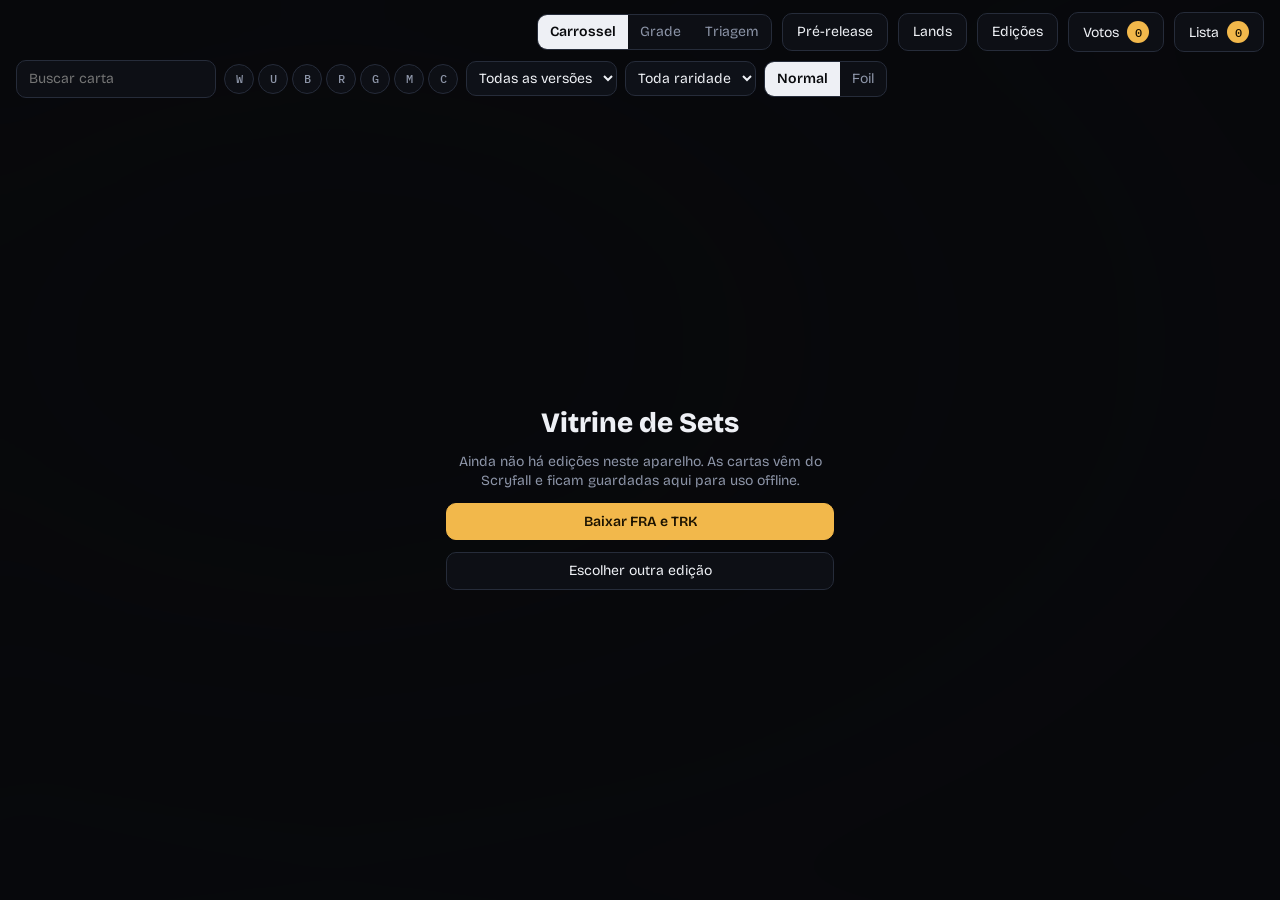
==== index.html @ ba4931e3 "PWA da Vitrine de Sets: shell offline, IndexedDB, atualizador Scryfall, lands e relatório pré-releas" ====
<!doctype html>
<html lang="pt-BR">
<head>
<meta charset="utf-8">
<meta name="viewport" content="width=device-width,initial-scale=1,viewport-fit=cover">
<title>Vitrine de Sets</title>
<meta name="theme-color" content="#08090c">
<meta name="description" content="Vitrine, triagem e lista de cartas de Magic por edição.">
<link rel="manifest" href="manifest.webmanifest">
<link rel="icon" href="icons/icon.svg" type="image/svg+xml">
<link rel="apple-touch-icon" href="icons/icon-192.png">
<link rel="preconnect" href="https://fonts.googleapis.com">
<link rel="preconnect" href="https://fonts.gstatic.com" crossorigin>
<link rel="stylesheet" href="https://fonts.googleapis.com/css2?family=Bricolage+Grotesque:opsz,wght@12..96,400;12..96,600;12..96,800&family=IBM+Plex+Mono:wght@400;500&display=swap">
<link rel="stylesheet" href="css/app.css">
</head>
<body>
<div id="bgart"></div>
<div id="app">
  <header>
    <div class="tabs" id="tabs" role="tablist" aria-label="Edições"></div>
    <div class="sp"></div>
    <div class="seg" role="group" aria-label="Visualização">
      <button id="vCar" aria-pressed="true">Carrossel</button>
      <button id="vGrid" aria-pressed="false">Grade</button>
      <button id="vTri" aria-pressed="false">Triagem</button>
    </div>
    <button class="btn" id="bRep">Pré-release</button>
    <button class="btn" id="bLands">Lands</button>
    <button class="btn" id="bEd">Edições</button>
    <button class="btn" id="bVotes">Votos<span class="cnt" id="cntV">0</span></button>
    <button class="btn" id="bList">Lista<span class="cnt" id="cnt">0</span></button>
  </header>
  <div class="filters">
    <input type="search" id="q" placeholder="Buscar carta" aria-label="Buscar carta" autocomplete="off">
    <div class="chips" id="chips" role="group" aria-label="Cor"></div>
    <select id="selVar" aria-label="Variantes"><option value="all">Todas as versões</option><option value="main">Só principais</option><option value="var">Só variantes</option></select>
    <select id="selRar" aria-label="Raridade"><option value="all">Toda raridade</option><option value="mythic">Mítica</option><option value="rare">Rara</option><option value="uncommon">Incomum</option><option value="common">Comum</option></select>
    <div class="seg" id="modeSeg" role="group" aria-label="Adicionar como" title="Acabamento usado ao clicar na grade">
      <button data-m="n" aria-pressed="true">Normal</button><button data-m="f" aria-pressed="false">Foil</button>
    </div>
    <span class="meta" id="resCount"></span>
  </div>
  <main id="main"></main>
</div>

<div class="scrim" id="scrim"></div>
<aside id="drawer" aria-label="Lista">
  <header><h2>Minha lista</h2><button class="btn" id="dClose">Fechar</button></header>
  <div class="dset">
    <label>Qualidade<select id="dQ"><option>M</option><option selected>NM</option><option>SP</option><option>MP</option><option>HP</option><option>D</option></select></label>
    <label>Idioma<select id="dL"><option value="BR">Português (BR)</option><option value="EN" selected>Inglês (EN)</option><option>DE</option><option>ES</option><option>FR</option><option>IT</option><option>JP</option><option>KO</option><option>RU</option><option>TW</option></select></label>
  </div>
  <div class="dlist" id="dList"></div>
  <div class="dfoot">
    <div class="upd" id="upd"></div>
    <div class="two"><button class="btn pri" id="bExp">Exportar CSV Liga</button><button class="btn" id="bCopy">Copiar CSV</button></div>
    <button class="btn" id="bClear">Limpar lista</button>
  </div>
</aside>

<section id="lands" class="page" role="dialog" aria-label="Lands por cor">
  <header><h2>Lands por cor</h2><button class="btn" data-close="lands">Fechar</button></header>
  <div class="page-body"><div class="vm-box" id="landsBox"></div></div>
</section>

<section id="rep" class="page" role="dialog" aria-label="Pré-release vs votos">
  <header><h2>Pré-release vs votos</h2><button class="btn" data-close="rep">Fechar</button></header>
  <div class="page-body">
    <div class="vm-box">
      <h3>CSV do ManaBox</h3>
      <label class="col">Edição<select id="repSet"></select></label>
      <div class="vm-two"><button class="btn pri" id="repPick">Escolher CSV</button><button class="btn" id="repDemo" hidden>Usar exemplo</button></div>
      <input type="file" id="repFile" accept=".csv,text/csv" hidden>
      <div class="vm-info">Cruza por Scryfall ID, depois sigla + número, depois nome. Foil conta como a mesma carta. Usa os votos deste aparelho. O arquivo é lido só aqui, não sai do navegador.</div>
      <div class="vm-info" id="repStat" role="status"></div>
    </div>
    <div id="repOut"></div>
  </div>
</section>

<section id="ed" class="page" role="dialog" aria-label="Edições e backup">
  <header><h2>Edições e backup</h2><button class="btn" id="edClose">Fechar</button></header>
  <div class="page-body">
    <div class="vm-box">
      <h3>Adicionar edição</h3>
      <form id="edAddForm" class="inline">
        <input id="edCode" placeholder="Sigla, ex.: mh3" maxlength="6" autocapitalize="none" autocomplete="off" aria-label="Sigla da edição">
        <button class="btn pri" type="submit">Adicionar</button>
      </form>
      <div class="vm-info">Busca no Scryfall todas as versões (<b>e:sigla</b>, com variantes e extras). A sigla está na página da edição no Scryfall.</div>
    </div>
    <div class="vm-box">
      <h3>Suas edições</h3>
      <div id="edList"></div>
      <button class="btn" id="edAll">Atualizar todas</button>
      <div class="vm-info" id="edStat" role="status"></div>
    </div>
    <div class="vm-box">
      <h3>Backup (votos, lista e preferências)</h3>
      <div class="vm-two"><button class="btn pri" id="bkExp">Exportar JSON</button><button class="btn" id="bkImp">Importar JSON</button></div>
      <input type="file" id="bkFile" accept="application/json,.json" hidden>
      <div class="vm-info">Cada aparelho guarda os próprios dados. Para levar para outro, exporte aqui e importe lá. A importação mescla com o que já existe e não apaga nada.</div>
      <div class="vm-info" id="bkStat" role="status"></div>
    </div>
    <div class="vm-info">Dados e imagens das cartas: <a href="https://scryfall.com" target="_blank" rel="noopener">Scryfall</a>. Magic: The Gathering é marca da Wizards of the Coast; app não oficial. Imagens são carregadas direto do Scryfall e guardadas só neste aparelho.</div>
  </div>
</section>

<section id="vm" role="dialog" aria-label="Votos e impressão">
  <header><h2>Votos e impressão</h2><button class="btn" id="vmClose">Fechar</button></header>
  <div class="vm-body">
    <div class="vm-col">
      <div class="vm-box">
        <h3>Resumo</h3>
        <table id="vmSum"></table>
      </div>
      <div class="vm-box">
        <h3>O que entra</h3>
        <label><input type="checkbox" data-inc="s" checked> Bomba</label>
        <label><input type="checkbox" data-inc="y" checked> Sim</label>
        <label><input type="checkbox" data-inc="m" checked> Meh</label>
        <label><input type="checkbox" data-inc="n" checked> Não</label>
        <label class="col">Edição<select id="vmEd"></select></label>
        <div class="vm-info" id="vmCount"></div>
        <div class="vm-two"><button class="btn pri" id="vCsv">Exportar CSV</button><button class="btn" id="vCsvCopy">Copiar CSV</button></div>
        <div class="vm-info">CSV no padrão Liga, com a coluna extra <b>Voto</b> no fim (Bomba, Sim, Meh, Não).</div>
      </div>
      <div class="vm-box">
        <h3>Imprimir em A4 (PDF)</h3>
        <label class="col">Cartas por página <span class="vm-info"><b id="ppOut"></b> · 9 = tamanho natural (63 × 88 mm)</span>
          <input type="range" id="pp" min="9" max="48" step="1" value="18"></label>
        <label><input type="checkbox" id="ppNames" checked> Nome e número sob a carta</label>
        <label><input type="checkbox" id="ppMark" checked> Marcar o voto (borda e etiqueta colorida)</label>
        <label><input type="checkbox" id="ppHi"> Alta resolução (mais pesado, imprime mais nítido)</label>
        <div class="vm-info" id="ppInfo"></div>
        <button class="btn pri" id="vPdf">Gerar PDF</button>
        <div class="vm-info" id="ppStat"></div>
      </div>
    </div>
    <div class="vm-prev">
      <div class="pg" id="pg"></div>
      <div class="pgnav"><button class="btn" id="pgPrev" aria-label="Página anterior">‹</button><span id="pgN"></span><button class="btn" id="pgNext" aria-label="Próxima página">›</button></div>
    </div>
  </div>
</section>

<div id="upBar" role="status" hidden><span>Nova versão do app disponível.</span><button class="btn pri" id="upGo">Recarregar</button></div>
<div id="toast" role="status"></div>

<script type="module" src="js/app.js"></script>
</body>
</html>
---- css/app.css ----
:root{
  --bg:#08090c; --panel:#10131a; --panel2:#171b25; --line:#262c3a; --fg:#eef0f5; --mute:#8d95a8;
  --accent:#f2b84b; --accent-fg:#1b1200; --foil1:#7bdcff; --foil2:#ff9be8; --danger:#ff7a7a;
  --f-disp:'Bricolage Grotesque','Segoe UI',system-ui,sans-serif; --f-mono:'IBM Plex Mono',ui-monospace,Menlo,monospace;
  color-scheme:dark;
}
@media (prefers-color-scheme:light){:root:not([data-theme="dark"]){--bg:#08090c;color-scheme:dark}}
*{box-sizing:border-box}
html,body{height:100%}
body{margin:0;background:var(--bg);color:var(--fg);font:14px/1.4 var(--f-disp);overflow:hidden;
  padding-left:max(16px,env(safe-area-inset-left,0px));padding-right:max(16px,env(safe-area-inset-right,0px))}
button,input,select{font:inherit;color:inherit}
button{cursor:pointer;background:none;border:0;padding:0;touch-action:manipulation}
:focus-visible{outline:2px solid var(--accent);outline-offset:2px}
#app{height:100%;display:flex;flex-direction:column;position:relative;min-width:0}
#bgart{position:fixed;inset:-10%;background-size:cover;background-position:center;filter:blur(70px) saturate(1.3);opacity:.34;transition:opacity .6s,background-image .6s;z-index:0;pointer-events:none}
#bgart::after{content:"";position:absolute;inset:0;background:radial-gradient(ellipse at 30% 40%,transparent,var(--bg) 85%)}
header{position:relative;z-index:3;display:flex;gap:10px;align-items:center;flex-wrap:wrap;padding:12px 0 8px}
.tabs{display:flex;gap:6px;flex-wrap:wrap}
.tab{display:flex;align-items:center;gap:8px;padding:7px 12px;border:1px solid var(--line);border-radius:999px;background:rgba(16,19,26,.7);backdrop-filter:blur(8px);color:var(--mute);transition:.2s}
.tab img{width:18px;height:18px;filter:invert(1);opacity:.75}
.tab b{font:500 12px var(--f-mono);letter-spacing:.06em}
.tab[aria-selected=true]{color:var(--fg);border-color:var(--accent);box-shadow:0 0 0 1px var(--accent) inset}
.tab[aria-selected=true] img{opacity:1}
.sp{flex:1}
.seg{display:flex;border:1px solid var(--line);border-radius:10px;overflow:hidden;background:rgba(16,19,26,.7)}
.seg button{padding:7px 12px;color:var(--mute)}
.seg button[aria-pressed=true]{background:var(--fg);color:var(--bg);font-weight:600}
.btn{padding:8px 14px;border-radius:10px;border:1px solid var(--line);background:rgba(16,19,26,.7);white-space:nowrap}
.btn.pri{background:var(--accent);color:var(--accent-fg);border-color:var(--accent);font-weight:600}
.btn:hover{border-color:var(--mute)}
.btn.pri:hover{filter:brightness(1.08)}
.btn[disabled]{opacity:.4;cursor:default}
.cnt{display:inline-grid;place-items:center;min-width:22px;height:22px;padding:0 6px;margin-left:8px;border-radius:99px;background:var(--accent);color:var(--accent-fg);font:500 12px var(--f-mono)}
.filters{position:relative;z-index:3;display:flex;gap:8px;align-items:center;flex-wrap:wrap;padding:0 0 10px}
.filters input[type=search]{background:rgba(16,19,26,.7);border:1px solid var(--line);border-radius:10px;padding:8px 12px;min-width:0;width:200px;max-width:100%}
.chips{display:flex;gap:4px}
.chip{width:30px;height:30px;border-radius:50%;border:1px solid var(--line);font:500 12px var(--f-mono);background:rgba(16,19,26,.7);color:var(--mute)}
.chip[aria-pressed=true]{color:var(--bg);border-color:transparent}
.chip[data-c=W][aria-pressed=true]{background:#f3ecc9}.chip[data-c=U][aria-pressed=true]{background:#7db8ee}
.chip[data-c=B][aria-pressed=true]{background:#a79bb3}.chip[data-c=R][aria-pressed=true]{background:#f08a6a}
.chip[data-c=G][aria-pressed=true]{background:#7fd09a}.chip[data-c=M][aria-pressed=true]{background:#f2c35c}
.chip[data-c=C][aria-pressed=true]{background:#c5c9d2}
select{background:rgba(16,19,26,.9);border:1px solid var(--line);border-radius:10px;padding:7px 8px}
.meta{color:var(--mute);font:12px var(--f-mono)}
main{position:relative;z-index:2;flex:1;min-height:0;display:flex}
/* carrossel */
.carousel{flex:1;display:grid;grid-template-columns:minmax(0,1fr) minmax(0,1fr);gap:clamp(16px,4vw,64px);align-items:center;min-height:0;padding-bottom:12px}
.reelwrap{height:100%;display:flex;justify-content:center;align-items:center;min-height:0}
.reel{--ch:min(calc(100vh - 220px),620px);position:relative;height:calc(var(--ch)*1.14);width:calc(var(--ch)*.716);perspective:1400px;overflow:hidden;touch-action:pan-x;margin:auto}
.rc{position:absolute;left:0;top:0;width:100%;height:var(--ch);transition:transform .55s cubic-bezier(.2,.8,.2,1),opacity .45s;will-change:transform;cursor:pointer}
.rc.cur{z-index:2}
.tilt{width:100%;height:100%;transform-style:preserve-3d;transition:transform .5s cubic-bezier(.2,.8,.2,1);position:relative}
.cur .tilt{transform:rotateX(var(--rx,0deg)) rotateY(var(--ry,0deg)) rotateY(var(--flip,0deg))}
.face{position:absolute;inset:0;border-radius:4.7% / 3.4%;overflow:hidden;backface-visibility:hidden;box-shadow:0 30px 60px -20px #000c,0 0 0 1px #0008}
.face img{width:100%;height:100%;display:block;object-fit:cover}
.back{transform:rotateY(180deg);background:radial-gradient(ellipse at 50% 45%,#2b3350 0,#151a2b 55%,#0b0e18 100%);display:grid;place-items:center}
.back i{display:block;width:62%;aspect-ratio:1;border-radius:50%;border:2px solid #3b4670;box-shadow:0 0 0 10px #151a2b,0 0 0 12px #3b467066,inset 0 0 40px #4a5c9a55}
.shine{position:absolute;inset:0;background:linear-gradient(115deg,transparent 30%,#ffffff22 45%,#7bdcff22 52%,#ff9be822 58%,transparent 70%);background-size:250% 100%;background-position:var(--sx,100%) 0;mix-blend-mode:screen;pointer-events:none;opacity:0;transition:opacity .3s}
.cur:hover .shine,.foilcard .shine{opacity:1}
.pop{animation:pop .35s cubic-bezier(.2,1.4,.4,1)}
@keyframes pop{0%{transform:scale(.97)}50%{transform:scale(1.025)}100%{transform:scale(1)}}
.info{position:relative;z-index:5;min-width:0;max-height:100%;overflow:auto;padding:4px 4px 12px 0}
.info h1{margin:0 0 4px;font:800 clamp(26px,3.4vw,46px)/1.02 var(--f-disp);letter-spacing:-.02em;text-wrap:balance}
.info .type{color:var(--mute);margin-bottom:10px}
.tags{display:flex;gap:6px;flex-wrap:wrap;margin:0 0 16px}
.tag{padding:3px 9px;border-radius:99px;border:1px solid var(--line);font:500 11px var(--f-mono);color:var(--mute);text-transform:uppercase;letter-spacing:.05em}
.tag.r-mythic{color:#ff9a5c;border-color:#ff9a5c88}.tag.r-rare{color:var(--accent);border-color:#f2b84b88}.tag.r-uncommon{color:#b8d4e8;border-color:#b8d4e888}
.rows{display:grid;gap:8px;max-width:420px}
.row{display:flex;align-items:center;gap:10px;padding:10px 12px;border-radius:12px;background:rgba(16,19,26,.8);border:1px solid var(--line)}
.row .lbl{flex:1;font-weight:600}
.row.foil .lbl{background:linear-gradient(90deg,var(--foil1),var(--foil2));-webkit-background-clip:text;background-clip:text;color:transparent}
.row.off{opacity:.35}
.step{display:flex;align-items:center;gap:2px}
.step button{width:32px;height:32px;border-radius:8px;border:1px solid var(--line);font-size:18px;line-height:1}
.step button:hover{border-color:var(--accent)}
.step output{min-width:30px;text-align:center;font:500 15px var(--f-mono)}
.nav{display:flex;gap:8px;margin-top:16px;align-items:center;flex-wrap:wrap}
.nav .meta{margin-left:6px}
.keys{margin-top:14px;color:var(--mute);font-size:12px}
.keys kbd{font:11px var(--f-mono);border:1px solid var(--line);border-bottom-width:2px;border-radius:5px;padding:1px 5px;color:var(--fg)}
/* grade */
.gridwrap{flex:1;overflow:auto;padding:6px 4px 28px;min-height:0}
.grid{display:grid;grid-template-columns:repeat(auto-fill,minmax(min(100%,168px),1fr));gap:18px 14px;perspective:1200px}
.gc{position:relative;aspect-ratio:.716;content-visibility:auto;contain-intrinsic-size:168px 235px;border-radius:4.7% / 3.4%;cursor:pointer;transition:transform .35s cubic-bezier(.2,.8,.2,1),box-shadow .35s;box-shadow:0 14px 30px -14px #000d,0 0 0 1px #0008;overflow:hidden;transform-style:preserve-3d;transform:rotateX(var(--rx,0deg)) rotateY(var(--ry,0deg))}
.gc:hover{transform:translateY(-6px) scale(1.04) rotateX(var(--rx,0deg)) rotateY(var(--ry,0deg));z-index:2;box-shadow:0 26px 40px -16px #000,0 0 0 1px #fff3}
.gc img{width:100%;height:100%;display:block;object-fit:cover}
.gc.sel{box-shadow:0 0 0 3px var(--accent),0 14px 30px -14px #000d}
.gc .bd{position:absolute;top:8px;left:8px;display:flex;gap:4px}
.bd span{min-width:26px;height:26px;padding:0 7px;display:grid;place-items:center;border-radius:99px;background:var(--accent);color:var(--accent-fg);font:500 13px var(--f-mono);box-shadow:0 4px 10px #0009}
.bd span.f{background:linear-gradient(90deg,var(--foil1),var(--foil2))}
.gc .ov{position:absolute;left:0;right:0;bottom:0;padding:8px;display:flex;justify-content:space-between;align-items:center;background:linear-gradient(transparent,#000d);opacity:0;transition:opacity .2s}
.gc:hover .ov,.gc:focus-within .ov{opacity:1}
@media(hover:none){.gc .ov{opacity:1}}
.ov button{width:30px;height:30px;border-radius:50%;background:#000a;border:1px solid #fff4;font-size:17px}
.ov .exp{font-size:13px}
.gc .num{position:absolute;top:8px;right:8px;font:500 10px var(--f-mono);background:#000a;padding:2px 6px;border-radius:5px;color:#ddd;opacity:0;transition:.2s}
.gc:hover .num{opacity:1}
.empty,.loading{margin:auto;color:var(--mute);text-align:center;padding:40px}
.spin{width:28px;height:28px;border-radius:50%;border:3px solid var(--line);border-top-color:var(--accent);margin:0 auto 12px;animation:sp 1s linear infinite}
@keyframes sp{to{transform:rotate(360deg)}}
/* gaveta */
#drawer{position:fixed;top:0;right:0;bottom:0;width:min(420px,100%);z-index:10;background:var(--panel);border-left:1px solid var(--line);transform:translateX(102%);transition:transform .35s cubic-bezier(.2,.8,.2,1);display:flex;flex-direction:column;padding-top:env(safe-area-inset-top,0px);padding-bottom:env(safe-area-inset-bottom,0px)}
#drawer.open{transform:none;box-shadow:-30px 0 60px #000a}
#drawer header{padding:14px 16px;border-bottom:1px solid var(--line);justify-content:space-between;flex-wrap:nowrap}
#drawer h2{margin:0;font:800 20px var(--f-disp)}
.dset{display:grid;grid-template-columns:1fr 1fr;gap:8px;padding:10px 16px;border-bottom:1px solid var(--line)}
.dset label{display:grid;gap:3px;color:var(--mute);font-size:12px}
.dlist{flex:1;overflow:auto;padding:8px 16px}
.dh{margin:12px 0 6px;color:var(--mute);font:500 11px var(--f-mono);text-transform:uppercase;letter-spacing:.08em}
.it{display:grid;grid-template-columns:40px 1fr auto;gap:10px;align-items:center;padding:6px 0;border-bottom:1px solid #ffffff0d}
.it img{width:40px;height:56px;object-fit:cover;border-radius:3px;background:var(--panel2)}
.it .n{font-weight:600;font-size:13px;overflow:hidden;text-overflow:ellipsis;white-space:nowrap}
.it .s{color:var(--mute);font:11px var(--f-mono)}
.it .s.f{color:var(--foil1)}
.dfoot{padding:12px 16px;border-top:1px solid var(--line);display:grid;gap:8px}
.dfoot .two{display:grid;grid-template-columns:1fr 1fr;gap:8px}
.upd{color:var(--mute);font-size:12px;line-height:1.5}
.upd b{color:var(--fg);font-weight:600}
.scrim{position:fixed;inset:0;background:#0008;z-index:9;opacity:0;pointer-events:none;transition:.3s}
.scrim.on{opacity:1;pointer-events:auto}
#toast{position:fixed;left:50%;bottom:calc(20px + env(safe-area-inset-bottom,0px));transform:translate(-50%,30px);background:var(--fg);color:var(--bg);padding:9px 16px;border-radius:10px;font-weight:600;opacity:0;transition:.3s;z-index:20;pointer-events:none;max-width:90vw}
#toast.on{opacity:1;transform:translate(-50%,0)}
@media(max-width:820px){
  body{overflow:auto}
  #app{height:auto;min-height:100%}
  .carousel{grid-template-columns:1fr;align-items:start}
  .reel{--ch:min(calc(100vw - 80px),460px)}
  .reelwrap{height:auto}
  .info{overflow:visible}
  .keys{display:none}
  .rc:not(.cur){pointer-events:none!important}
  main{min-height:70vh}
}
/* triagem (estilo tinder) */
.tri{flex:1;display:flex;flex-direction:column;align-items:center;gap:10px;min-height:0;padding-bottom:16px;width:100%;overflow:auto}
.tri-top{display:flex;gap:10px;align-items:center;flex-wrap:wrap;justify-content:center}
.tri-stage{--w:clamp(200px,min(86vw,360px,calc((100vh - 380px)*.716)),360px);position:relative;width:var(--w);aspect-ratio:.716;margin:6px auto 30px;flex:none}
.tc{position:absolute;inset:0;border-radius:4.7% / 3.4%;overflow:hidden;box-shadow:0 24px 50px -18px #000c,0 0 0 1px #0008;transition:transform .3s cubic-bezier(.2,.8,.2,1),opacity .3s;will-change:transform;touch-action:none;user-select:none;-webkit-user-select:none;cursor:grab;background:#111}
.tc[data-d="1"]{transform:translateY(14px) scale(.95);opacity:.85;pointer-events:none}
.tc[data-d="2"]{transform:translateY(28px) scale(.9);opacity:.7;pointer-events:none}
.tc img{width:100%;height:100%;object-fit:cover;display:block;pointer-events:none;-webkit-user-drag:none}
.st{position:absolute;padding:4px 12px;border:4px solid;border-radius:10px;font:800 26px var(--f-disp);letter-spacing:.06em;opacity:0;background:#000a;pointer-events:none}
.st.y{left:14px;top:22px;color:#4ade80;border-color:#4ade80;transform:rotate(-14deg)}
.st.n{right:14px;top:22px;color:var(--danger);border-color:var(--danger);transform:rotate(14deg)}
.st.s{left:50%;top:14px;transform:translateX(-50%);white-space:nowrap;color:#7da2ff;border-color:#7da2ff}
.st.m{left:50%;bottom:16px;transform:translateX(-50%);color:var(--accent);border-color:var(--accent)}
.tri-info{text-align:center;min-height:44px;max-width:92vw}
.tri-info .tn{font:800 22px/1.1 var(--f-disp);letter-spacing:-.01em}
.tri-bar{display:flex;gap:12px;justify-content:center;align-items:center}
.tb{width:74px;height:74px;border-radius:50%;border:2px solid var(--line);background:rgba(16,19,26,.85);font:800 30px/1 var(--f-disp);display:grid;place-items:center;align-content:center;transition:transform .15s,border-color .15s}
.tb small{font:500 10px var(--f-mono);letter-spacing:.08em;text-transform:uppercase;margin-top:2px}
.tb.no{color:var(--danger)}.tb.no:hover{border-color:var(--danger)}
.tb.meh{color:var(--accent);width:56px;height:56px}.tb.sup{color:#7da2ff;width:64px;height:64px}.tb.sup:hover{border-color:#7da2ff}.tb.meh:hover{border-color:var(--accent)}
.tb.yes{color:#4ade80}.tb.yes:hover{border-color:#4ade80}
.tb:active{transform:scale(.92)}
.tri-bar2{display:flex;gap:8px;flex-wrap:wrap;justify-content:center}
/* votos e impressao */
#vm{position:fixed;inset:0;z-index:30;background:var(--bg);display:none;flex-direction:column;padding-top:env(safe-area-inset-top,0px);padding-left:max(0px,env(safe-area-inset-left,0px));padding-right:max(0px,env(safe-area-inset-right,0px))}
#vm.open{display:flex}
#vm>header{justify-content:space-between;flex-wrap:nowrap;padding:12px 16px;border-bottom:1px solid var(--line)}
#vm h2{margin:0;font:800 20px var(--f-disp)}
#vm h3{margin:0 0 6px;font:800 15px var(--f-disp)}
.vm-body{flex:1;min-height:0;display:grid;grid-template-columns:minmax(300px,430px) 1fr;gap:20px;padding:14px 16px 20px;overflow:auto}
.vm-col{display:grid;gap:14px;align-content:start;min-width:0}
.vm-prev{display:flex;flex-direction:column;align-items:center;gap:8px;min-width:0}
.vm-box{display:grid;gap:8px;padding:12px;border:1px solid var(--line);border-radius:12px;background:var(--panel)}
.vm-box label{display:flex;gap:8px;align-items:center;color:var(--fg)}
.vm-box label.col{display:grid;gap:4px;color:var(--mute);font-size:12px}
.vm-box table{border-collapse:collapse;font:12px var(--f-mono);width:100%}
.vm-box td{padding:3px 6px 3px 0}
.vm-box input[type=range]{width:100%;accent-color:var(--accent)}
.vm-info{color:var(--mute);font:12px/1.5 var(--f-mono)}
.vm-info b{color:var(--fg);font-weight:500}
.vm-info .warn{color:var(--accent)}
.vm-two{display:grid;grid-template-columns:1fr 1fr;gap:8px}
.pg{position:relative;background:#fff;box-shadow:0 10px 40px #000a;flex:none;overflow:hidden}
.pg .pc{position:absolute}
.pg .pc img{width:100%;display:block}
.pg .pc i{position:absolute;left:0;width:100%;font-style:normal;font-family:var(--f-mono);color:#222;white-space:nowrap;overflow:hidden;text-overflow:ellipsis}
.pg .ft{position:absolute;left:0;width:100%;text-align:center;font-family:var(--f-mono);color:#666}
.pgnav{display:flex;gap:12px;align-items:center;color:var(--mute);font:12px var(--f-mono)}
@media(max-width:820px){.vm-body{grid-template-columns:1fr;align-content:start}.tb{width:64px;height:64px}.tb.meh{width:50px;height:50px}.tb.sup{width:56px;height:56px}
.vm-col{display:contents}.vm-col>.vm-box:nth-child(1){order:1}.vm-col>.vm-box:nth-child(2){order:2}.vm-col>.vm-box:nth-child(3){order:4}
.vm-prev{order:3;position:sticky;top:0;z-index:3;background:var(--bg);padding:6px 0}}
/* desempenho em celular: sem blur gigante, sem 3D/brilho na grade, rolagem na página */
@media (hover:none){
  #bgart{filter:none;inset:0;opacity:.2;transition:none}
  .tab{backdrop-filter:none}
  .grid{perspective:none}
  .gc{transform:none!important;transform-style:flat;transition:none;box-shadow:0 0 0 1px #0008}
  .gc .shine{display:none}
  .gc .num{display:none}
}
@media (max-width:820px){
  html,body{height:auto}
  body{overflow:visible}
  #app{min-height:100vh}
}
@media(prefers-reduced-motion:reduce){*{transition-duration:.01ms!important;animation-duration:.01ms!important}}
/* PWA: edições, backup, aviso de atualização */
a{color:var(--accent)}
.page{position:fixed;inset:0;z-index:30;background:var(--bg);display:none;flex-direction:column;padding-top:env(safe-area-inset-top,0px)}
.page.open{display:flex}
.page>header{justify-content:space-between;flex-wrap:nowrap;padding:12px 16px;border-bottom:1px solid var(--line)}
.page h2{margin:0;font:800 20px var(--f-disp)}
.page h3{margin:0 0 6px;font:800 15px var(--f-disp)}
.page-body{flex:1;min-height:0;overflow:auto;display:grid;gap:14px;align-content:start;padding:14px 16px 28px;max-width:720px;width:100%;margin:0 auto}
.inline{display:flex;gap:8px}
.inline input{flex:1;min-width:0;background:rgba(16,19,26,.9);border:1px solid var(--line);border-radius:10px;padding:8px 12px;text-transform:lowercase}
.edrow{display:grid;grid-template-columns:28px 1fr auto;gap:10px;align-items:center;padding:8px 0;border-bottom:1px solid #ffffff0d}
.edrow:last-child{border-bottom:0}
.edrow img{width:24px;height:24px;filter:invert(1);opacity:.8}
.edrow .ic{width:24px;height:24px}
.edrow .nm{font-weight:600}
.edrow.arch .nm{color:var(--mute)}
.edrow .acts{display:flex;gap:6px;flex-wrap:wrap;justify-content:flex-end}
.edrow .btn{padding:6px 10px}
#upBar{position:fixed;left:50%;bottom:calc(20px + env(safe-area-inset-bottom,0px));transform:translateX(-50%);z-index:40;display:flex;gap:12px;align-items:center;background:var(--panel2);border:1px solid var(--accent);border-radius:12px;padding:8px 8px 8px 14px;max-width:92vw}
#upBar[hidden]{display:none}
.more{display:block;margin:16px auto}
.boot{max-width:420px;margin:auto;text-align:center;display:grid;gap:12px;padding:30px 16px}
.boot h1{margin:0;font:800 28px var(--f-disp)}
.boot p{margin:0;color:var(--mute)}
@media(max-width:520px){.edrow{grid-template-columns:28px 1fr}.edrow .acts{grid-column:1/-1;justify-content:flex-start}}
/* lands e relatório */
.ln-total{display:flex;align-items:center;justify-content:space-between;gap:12px;color:var(--mute)}
.ln-total input,.ln-row input{width:84px;background:rgba(16,19,26,.9);border:1px solid var(--line);border-radius:10px;padding:7px 8px}
.ln-head{display:flex;justify-content:space-between;color:var(--mute);font-size:12px}
.ln-rows,.ln-out{display:grid;gap:8px}
.ln-row{display:flex;align-items:center;gap:8px}.ln-row select{flex:1;min-width:0}.ln-row .btn{width:36px;padding:8px 0}
.dot{width:14px;height:14px;border-radius:50%;flex:none;border:1px solid var(--line);display:inline-block}
.ln-res{display:flex;align-items:center;gap:10px;background:var(--panel2);border-radius:10px;padding:10px 12px}
.ln-lbl{flex:1}.ln-n{font:800 24px var(--f-disp)}
.rp-t{border-collapse:collapse;font:12px var(--f-mono);width:100%}
.rp-t th,.rp-t td{text-align:right;padding:3px 6px}.rp-t th:first-child,.rp-t td:first-child{text-align:left;padding-left:0}
.rp-t th{color:var(--mute);font-weight:500}
.rp-list{margin:0;padding-left:18px;columns:2;column-gap:20px;font-size:13px}
.rp-list li{break-inside:avoid}
details summary{cursor:pointer;color:var(--mute);margin:6px 0}
@media(max-width:520px){.rp-list{columns:1}}
#upBar span{white-space:nowrap}
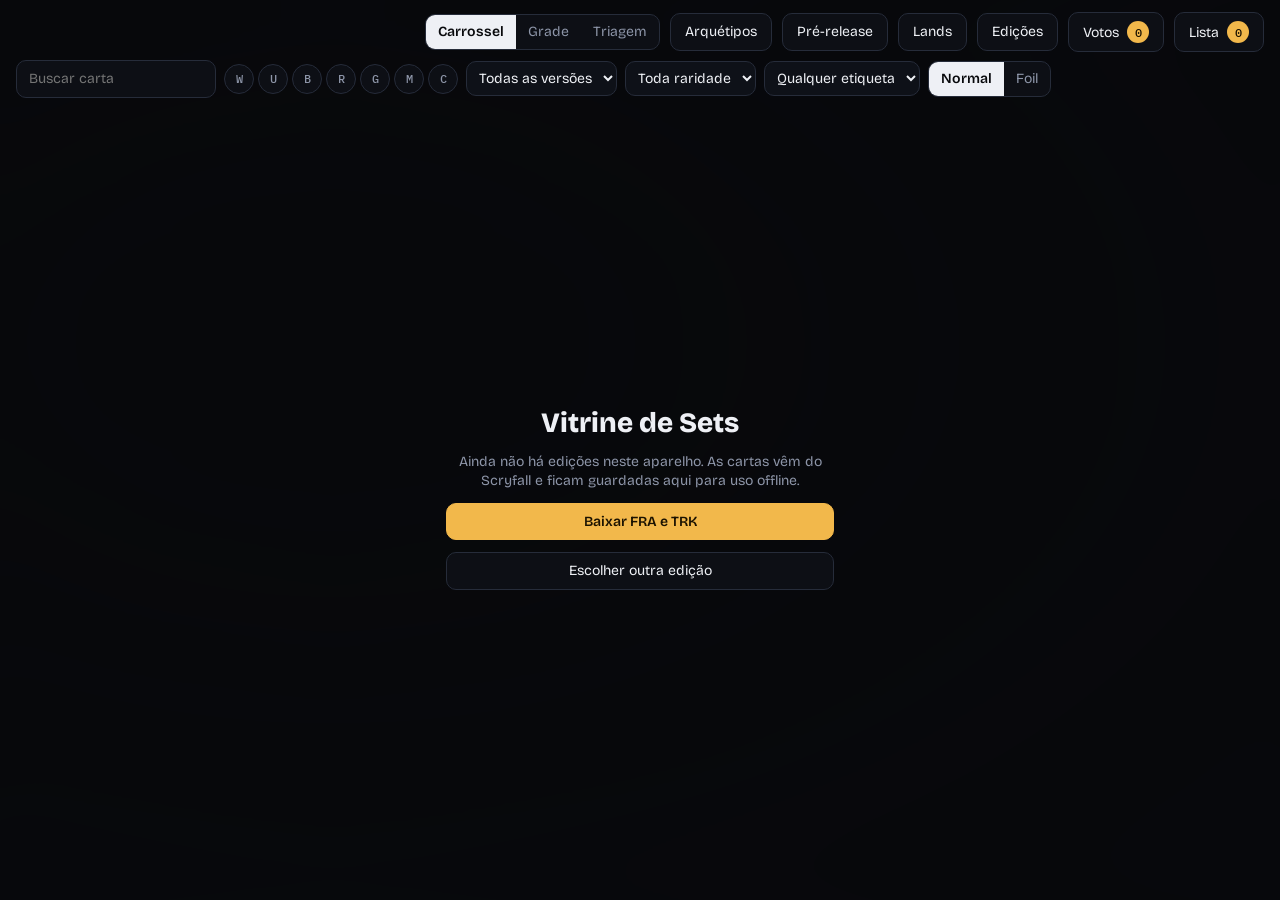
==== commit 18ae104d: "Triagem em foco (sem Normal/Foil, só principais, pular sem votar) e tela Arquétipos com etiquetas po" ====
--- a/index.html
+++ b/index.html
@@ -13,9 +13,11 @@
 <link rel="preconnect" href="https://fonts.gstatic.com" crossorigin>
 <link rel="stylesheet" href="https://fonts.googleapis.com/css2?family=Bricolage+Grotesque:opsz,wght@12..96,400;12..96,600;12..96,800&family=IBM+Plex+Mono:wght@400;500&display=swap">
 <link rel="stylesheet" href="css/app.css">
+<link rel="stylesheet" href="css/arq.css">
 </head>
 <body>
 <div id="bgart"></div>
+<button class="btn" id="focusMenu" aria-label="Mostrar ou esconder o menu">☰ Menu</button>
 <div id="app">
   <header>
     <div class="tabs" id="tabs" role="tablist" aria-label="Edições"></div>
@@ -25,6 +27,7 @@
       <button id="vGrid" aria-pressed="false">Grade</button>
       <button id="vTri" aria-pressed="false">Triagem</button>
     </div>
+    <button class="btn" id="bArq">Arquétipos</button>
     <button class="btn" id="bRep">Pré-release</button>
     <button class="btn" id="bLands">Lands</button>
     <button class="btn" id="bEd">Edições</button>
@@ -36,6 +39,7 @@
     <div class="chips" id="chips" role="group" aria-label="Cor"></div>
     <select id="selVar" aria-label="Variantes"><option value="all">Todas as versões</option><option value="main">Só principais</option><option value="var">Só variantes</option></select>
     <select id="selRar" aria-label="Raridade"><option value="all">Toda raridade</option><option value="mythic">Mítica</option><option value="rare">Rara</option><option value="uncommon">Incomum</option><option value="common">Comum</option></select>
+    <select id="selTag" aria-label="Etiqueta"><option value="">Qualquer etiqueta</option></select>
     <div class="seg" id="modeSeg" role="group" aria-label="Adicionar como" title="Acabamento usado ao clicar na grade">
       <button data-m="n" aria-pressed="true">Normal</button><button data-m="f" aria-pressed="false">Foil</button>
     </div>
@@ -58,6 +62,11 @@
     <button class="btn" id="bClear">Limpar lista</button>
   </div>
 </aside>
+
+<section id="arq" class="page" role="dialog" aria-label="Arquétipos">
+  <header><h2>Arquétipos</h2><button class="btn" data-close="arq">Fechar</button></header>
+  <div class="page-body" id="arqBody"></div>
+</section>
 
 <section id="lands" class="page" role="dialog" aria-label="Lands por cor">
   <header><h2>Lands por cor</h2><button class="btn" data-close="lands">Fechar</button></header>
--- a/css/app.css
+++ b/css/app.css
@@ -240,3 +240,11 @@
 details summary{cursor:pointer;color:var(--mute);margin:6px 0}
 @media(max-width:520px){.rp-list{columns:1}}
 #upBar span{white-space:nowrap}
+/* triagem em foco: só a carta e os botões; menu atrás do botão ☰ */
+#focusMenu{display:none;position:fixed;top:calc(8px + env(safe-area-inset-top,0px));right:12px;z-index:12}
+body.focus #focusMenu{display:block}
+body.focus:not(.menu) header,body.focus:not(.menu) .filters{display:none}
+body.focus #modeSeg,body.focus .keys{display:none}
+body.focus .tri{padding-top:46px}
+body.focus.menu .tri{padding-top:6px}
+body.focus .tri-stage{--w:clamp(200px,min(88vw,400px,calc((100dvh - 395px)*.716)),400px);margin-bottom:24px}
--- a/css/arq.css
+++ b/css/arq.css
@@ -0,0 +1,14 @@
+/* etiquetas e arquétipos */
+.chips-tag{display:flex;flex-wrap:wrap;gap:6px}
+.chip-tag{padding:4px 10px;border-radius:99px;border:1px solid var(--line);background:var(--panel2);font:500 12px var(--f-mono);color:var(--fg)}
+.chip-tag span{color:var(--mute)}
+.chip-tag:hover,.chip-tag.on{border-color:var(--accent)}
+.arq-row{display:flex;align-items:center;gap:8px;padding:3px 0}
+.simil{margin-top:14px;display:grid;gap:6px;max-width:420px}
+.simil h4{margin:0;font:800 13px var(--f-disp);color:var(--mute)}
+.simil button.sim{display:block;text-align:left;padding:8px 10px;border-radius:10px;border:1px solid var(--line);background:rgba(16,19,26,.8)}
+.simil .why{display:block;color:var(--mute);font:11px var(--f-mono)}
+.tri-tags{display:flex;gap:4px;flex-wrap:wrap;justify-content:center;margin-top:6px}
+.tri-tags .tag{font-size:10px}
+.tri-tags{flex-wrap:nowrap;overflow-x:auto;max-width:92vw;justify-content:flex-start;scrollbar-width:none}
+.tri-tags .tag{white-space:nowrap;flex:none}
